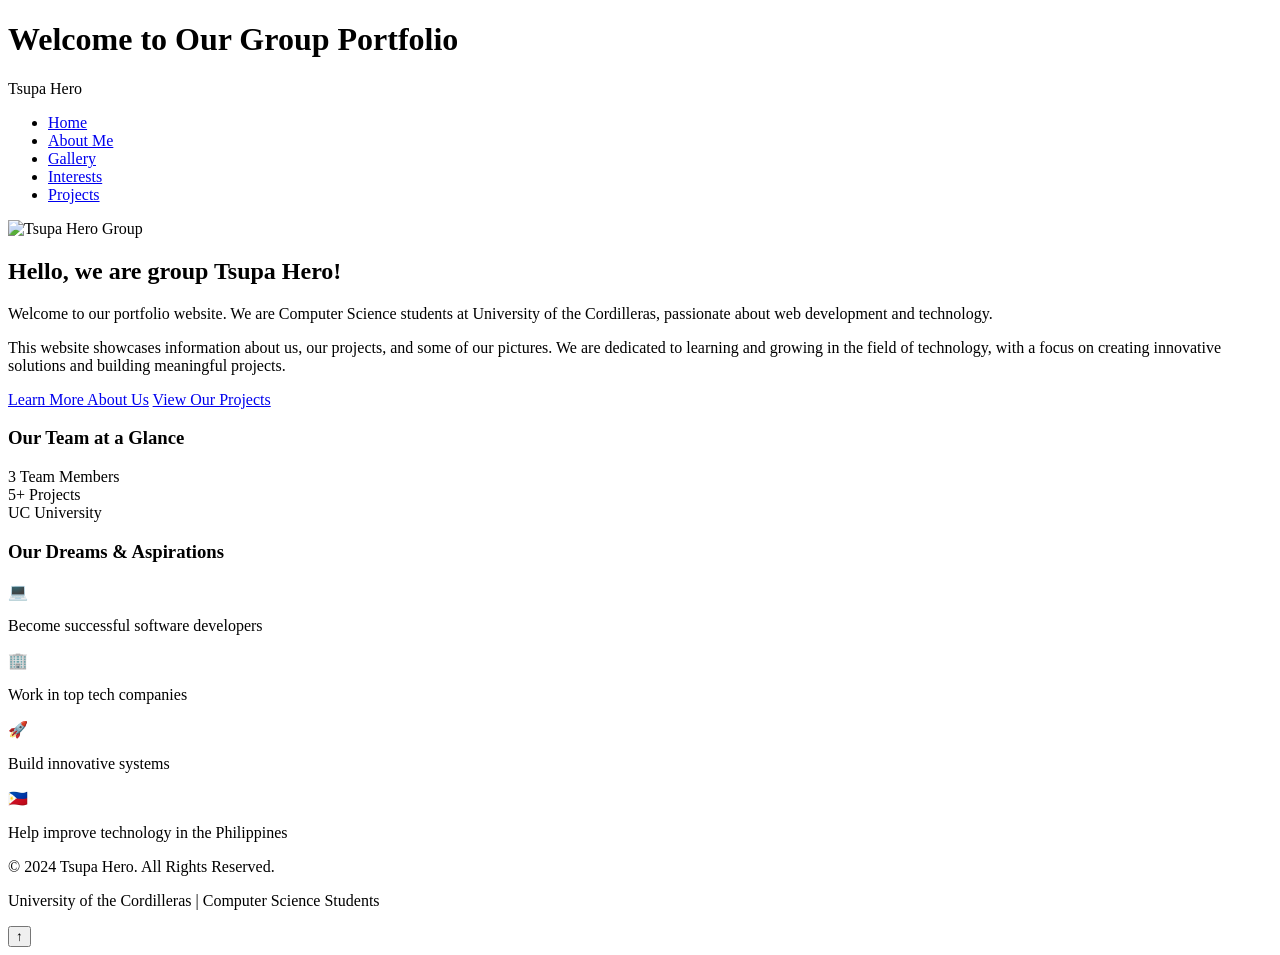
==== index.html @ cfe52ee0 "Add files via upload" ====
<!DOCTYPE html>
<html lang="en">
<head>
    <meta charset="UTF-8">
    <meta name="viewport" content="width=device-width, initial-scale=1.0">
    <title>Tsupa Hero - Home</title>
    <link rel="stylesheet" href="css/index.css">
</head>
<body>
    <!-- Header Section -->
    <header class="main-header">
        <div class="header-content">
            <h1>Welcome to Our Group Portfolio</h1>
            <p class="group-name">Tsupa Hero</p>
        </div>
    </header>

    <!-- Navigation Menu -->
    <nav class="main-nav">
        <ul class="nav-list">
            <li><a href="index.html" class="nav-link active">Home</a></li>
            <li><a href="about.html" class="nav-link">About Me</a></li>
            <li><a href="gallery.html" class="nav-link">Gallery</a></li>
            <li><a href="interest.html" class="nav-link">Interests</a></li>
            <li><a href="project.html" class="nav-link">Projects</a></li>
        </ul>
    </nav>

    <!-- Main Content Section -->
    <main class="main-content">
        <!-- Home Section -->
        <section class="home-section">
            <div class="profile-container">
                <!-- Group Profile Photo -->
                <div class="profile-photo">
                    <img src="images/kenny.jpg" alt="Tsupa Hero Group" class="group-image">
                </div>
                
                <!-- Introduction Text -->
                <div class="intro-text">
                    <h2>Hello, we are group Tsupa Hero!</h2>
                    <p class="welcome-message">
                        Welcome to our portfolio website. We are Computer Science students at University of the Cordilleras, 
                        passionate about web development and technology.
                    </p>
                    <p class="description">
                        This website showcases information about us, our projects, and some of our pictures. 
                        We are dedicated to learning and growing in the field of technology, 
                        with a focus on creating innovative solutions and building meaningful projects.
                    </p>
                    
                    <!-- Call to Action Buttons -->
                    <div class="cta-buttons">
                        <a href="about.html" class="btn btn-primary">Learn More About Us</a>
                        <a href="project.html" class="btn btn-secondary">View Our Projects</a>
                    </div>
                </div>
            </div>
        </section>

        <!-- Quick Stats Section -->
        <section class="stats-section">
            <h3>Our Team at a Glance</h3>
            <div class="stats-grid">
                <div class="stat-card">
                    <span class="stat-number">3</span>
                    <span class="stat-label">Team Members</span>
                </div>
                <div class="stat-card">
                    <span class="stat-number">5+</span>
                    <span class="stat-label">Projects</span>
                </div>
                <div class="stat-card">
                    <span class="stat-number">UC</span>
                    <span class="stat-label">University</span>
                </div>
            </div>
        </section>

        <!-- Dreams Section Preview -->
        <section class="dreams-preview">
            <h3>Our Dreams & Aspirations</h3>
            <div class="dreams-list">
                <div class="dream-item">
                    <span class="dream-icon">💻</span>
                    <p>Become successful software developers</p>
                </div>
                <div class="dream-item">
                    <span class="dream-icon">🏢</span>
                    <p>Work in top tech companies</p>
                </div>
                <div class="dream-item">
                    <span class="dream-icon">🚀</span>
                    <p>Build innovative systems</p>
                </div>
                <div class="dream-item">
                    <span class="dream-icon">🇵🇭</span>
                    <p>Help improve technology in the Philippines</p>
                </div>
            </div>
        </section>
    </main>

    <!-- Footer Section -->
    <footer class="main-footer">
        <div class="footer-content">
            <p>&copy; 2024 Tsupa Hero. All Rights Reserved.</p>
            <p>University of the Cordilleras | Computer Science Students</p>
        </div>
    </footer>

    <!-- Scroll to Top Button -->
    <button id="scrollTopBtn" class="scroll-top-btn" title="Go to top">↑</button>

    <!-- JavaScript File -->
    <script src="js/script.js"></script>
</body>
</html>
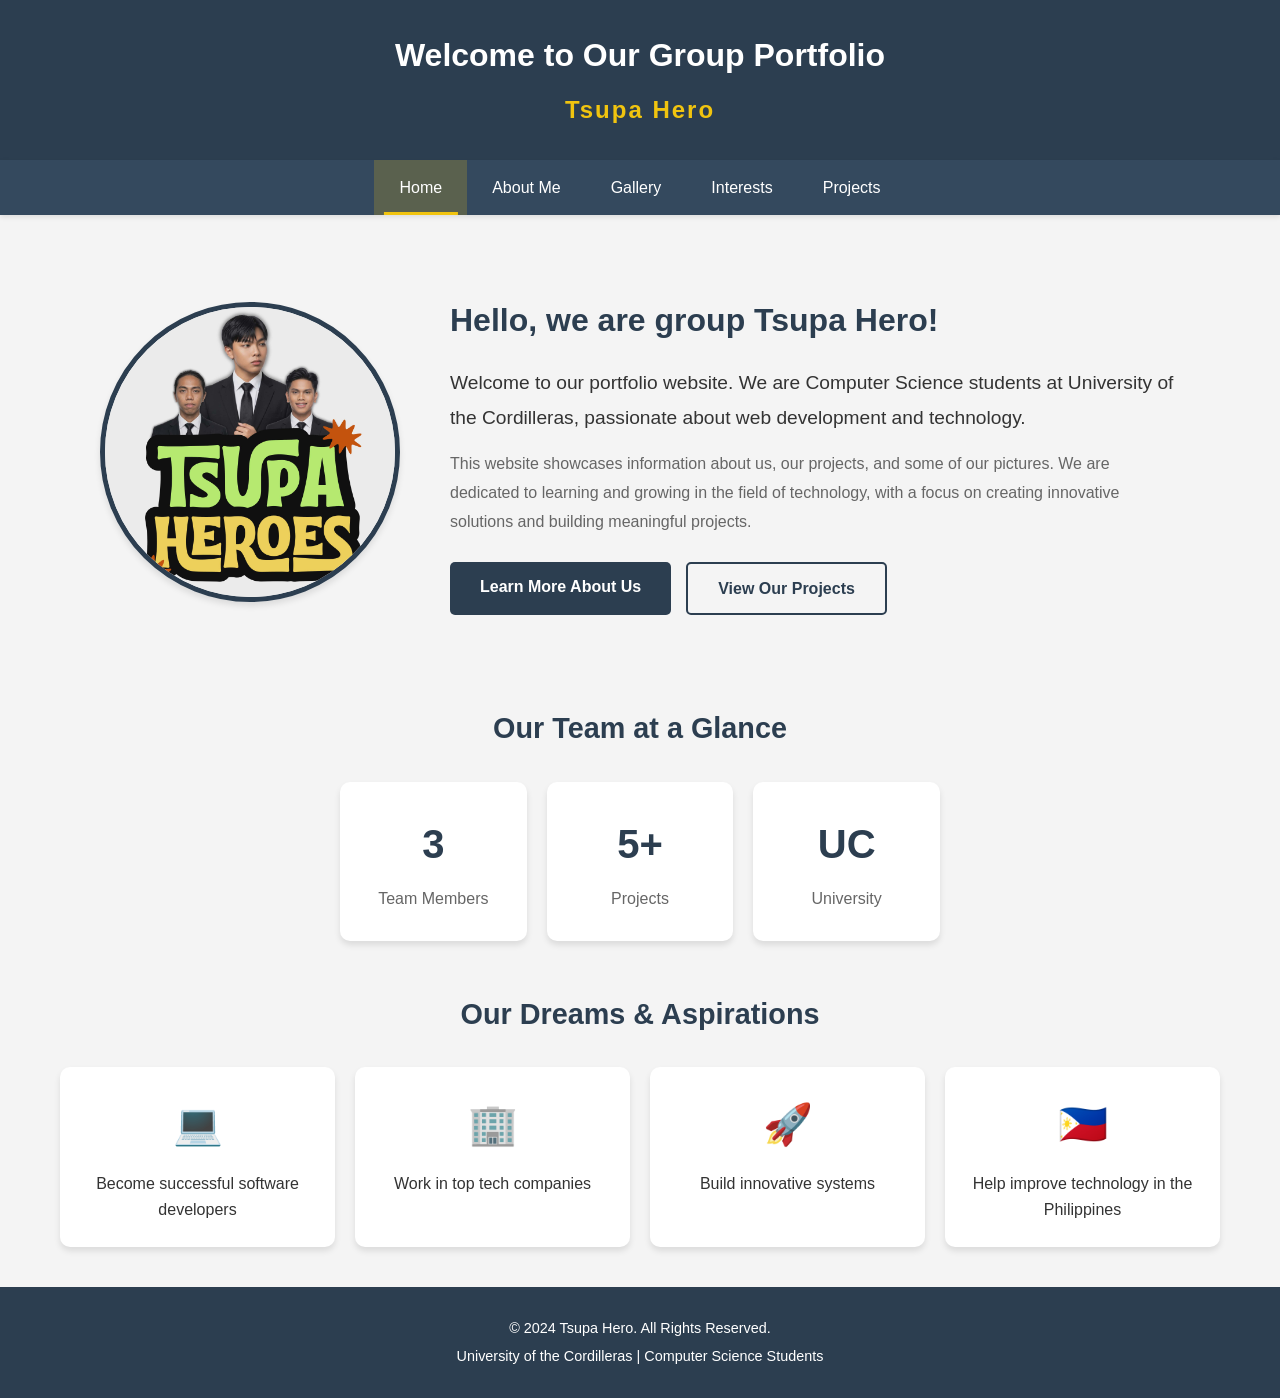
==== commit d7d74662: "Update index.html" ====
--- a/index.html
+++ b/index.html
@@ -33,7 +33,7 @@
             <div class="profile-container">
                 <!-- Group Profile Photo -->
                 <div class="profile-photo">
-                    <img src="images/kenny.jpg" alt="Tsupa Hero Group" class="group-image">
+                    <img src="group logo.jpg" alt="Tsupa Hero Group" class="group-image">
                 </div>
                 
                 <!-- Introduction Text -->
--- a/css/index.css
+++ b/css/index.css
@@ -0,0 +1,732 @@
+/* ============================================
+   TSUPA HERO PORTFOLIO - MAIN STYLESHEET
+   ============================================ */
+
+/* CSS Variables for Color Theme */
+:root {
+    --header-color: #2c3e50;
+    --nav-color: #34495e;
+    --bg-color: #f4f4f4;
+    --hover-color: #f1c40f;
+    --text-color: #333;
+    --white: #ffffff;
+    --card-shadow: 0 4px 6px rgba(0, 0, 0, 0.1);
+    --card-shadow-hover: 0 8px 15px rgba(0, 0, 0, 0.2);
+}
+
+/* Reset and Base Styles */
+* {
+    margin: 0;
+    padding: 0;
+    box-sizing: border-box;
+}
+
+body {
+    font-family: Arial, sans-serif;
+    background-color: var(--bg-color);
+    color: var(--text-color);
+    line-height: 1.6;
+    min-height: 100vh;
+    display: flex;
+    flex-direction: column;
+}
+
+/* ============================================
+   HEADER STYLES
+   ============================================ */
+.main-header {
+    background-color: var(--header-color);
+    color: var(--white);
+    padding: 30px 20px;
+    text-align: center;
+    box-shadow: 0 2px 5px rgba(0, 0, 0, 0.1);
+}
+
+.header-content h1 {
+    font-size: 2rem;
+    margin-bottom: 10px;
+    font-weight: bold;
+}
+
+.group-name {
+    font-size: 1.5rem;
+    color: var(--hover-color);
+    font-weight: bold;
+    letter-spacing: 2px;
+}
+
+/* ============================================
+   NAVIGATION STYLES
+   ============================================ */
+.main-nav {
+    background-color: var(--nav-color);
+    padding: 0;
+    box-shadow: 0 2px 5px rgba(0, 0, 0, 0.1);
+}
+
+.nav-list {
+    list-style: none;
+    display: flex;
+    justify-content: center;
+    flex-wrap: wrap;
+}
+
+.nav-list li {
+    margin: 0;
+}
+
+.nav-link {
+    display: block;
+    color: var(--white);
+    text-decoration: none;
+    padding: 15px 25px;
+    font-size: 1rem;
+    transition: all 0.3s ease;
+    position: relative;
+}
+
+.nav-link:hover {
+    background-color: rgba(255, 255, 255, 0.1);
+}
+
+.nav-link::after {
+    content: '';
+    position: absolute;
+    bottom: 0;
+    left: 50%;
+    width: 0;
+    height: 3px;
+    background-color: var(--hover-color);
+    transition: all 0.3s ease;
+    transform: translateX(-50%);
+}
+
+.nav-link:hover::after {
+    width: 80%;
+}
+
+.nav-link.active {
+    background-color: rgba(241, 196, 15, 0.2);
+}
+
+.nav-link.active::after {
+    width: 80%;
+}
+
+/* ============================================
+   MAIN CONTENT STYLES
+   ============================================ */
+.main-content {
+    flex: 1;
+    padding: 40px 20px;
+    max-width: 1200px;
+    margin: 0 auto;
+    width: 100%;
+}
+
+/* ============================================
+   HOME SECTION STYLES
+   ============================================ */
+.home-section {
+    margin-bottom: 50px;
+}
+
+.profile-container {
+  display: flex;
+  align-items: center; 
+  justify-content: center;
+  gap: 50px; 
+  max-width: 1200px;
+  margin: 0 auto;
+  padding: 40px;
+}
+
+
+.profile-img {
+  flex-shrink: 0;
+  width: 300px;
+}
+
+.group-image {
+    width: 100%;
+    max-width: 300px;
+    height: 300px;
+    object-fit: cover;
+    border-radius: 100%;
+    border: 5px solid var(--header-color);
+    box-shadow: var(--card-shadow);
+    transition: transform 0.3s ease, box-shadow 0.3s ease;
+}
+
+.group-image:hover {
+    transform: scale(1.05);
+    box-shadow: var(--card-shadow-hover);
+}
+
+.intro-text {
+    flex: 1;
+    min-width: 300px;
+}
+
+.intro-text h2 {
+    font-size: 2rem;
+    color: var(--header-color);
+    margin-bottom: 20px;
+}
+
+.welcome-message {
+    font-size: 1.2rem;
+    color: var(--text-color);
+    margin-bottom: 15px;
+    line-height: 1.8;
+}
+
+.description {
+    font-size: 1rem;
+    color: #666;
+    margin-bottom: 25px;
+    line-height: 1.8;
+}
+
+/* Button Styles */
+.cta-buttons {
+    display: flex;
+    gap: 15px;
+    flex-wrap: wrap;
+}
+
+.btn {
+    display: inline-block;
+    padding: 12px 30px;
+    text-decoration: none;
+    border-radius: 5px;
+    font-weight: bold;
+    transition: all 0.3s ease;
+    cursor: pointer;
+    border: none;
+    font-size: 1rem;
+}
+
+.btn-primary {
+    background-color: var(--header-color);
+    color: var(--white);
+}
+
+.btn-primary:hover {
+    background-color: var(--hover-color);
+    color: var(--header-color);
+    transform: translateY(-2px);
+    box-shadow: var(--card-shadow);
+}
+
+.btn-secondary {
+    background-color: transparent;
+    color: var(--header-color);
+    border: 2px solid var(--header-color);
+}
+
+.btn-secondary:hover {
+    background-color: var(--header-color);
+    color: var(--white);
+    transform: translateY(-2px);
+}
+
+/* ============================================
+   STATS SECTION STYLES
+   ============================================ */
+.stats-section {
+    margin-bottom: 50px;
+    text-align: center;
+}
+
+.stats-section h3 {
+    font-size: 1.8rem;
+    color: var(--header-color);
+    margin-bottom: 30px;
+}
+
+.stats-grid {
+    display: grid;
+    grid-template-columns: repeat(auto-fit, minmax(150px, 1fr));
+    gap: 20px;
+    max-width: 600px;
+    margin: 0 auto;
+}
+
+.stat-card {
+    background-color: var(--white);
+    padding: 30px 20px;
+    border-radius: 10px;
+    box-shadow: var(--card-shadow);
+    transition: transform 0.3s ease, box-shadow 0.3s ease;
+}
+
+.stat-card:hover {
+    transform: translateY(-5px);
+    box-shadow: var(--card-shadow-hover);
+}
+
+.stat-number {
+    display: block;
+    font-size: 2.5rem;
+    font-weight: bold;
+    color: var(--header-color);
+    margin-bottom: 10px;
+}
+
+.stat-label {
+    font-size: 1rem;
+    color: #666;
+}
+
+/* ============================================
+   DREAMS PREVIEW SECTION STYLES
+   ============================================ */
+.dreams-preview {
+    text-align: center;
+}
+
+.dreams-preview h3 {
+    font-size: 1.8rem;
+    color: var(--header-color);
+    margin-bottom: 30px;
+}
+
+.dreams-list {
+    display: grid;
+    grid-template-columns: repeat(auto-fit, minmax(250px, 1fr));
+    gap: 20px;
+}
+
+.dream-item {
+    background-color: var(--white);
+    padding: 25px;
+    border-radius: 10px;
+    box-shadow: var(--card-shadow);
+    transition: transform 0.3s ease, box-shadow 0.3s ease;
+}
+
+.dream-item:hover {
+    transform: translateY(-5px);
+    box-shadow: var(--card-shadow-hover);
+}
+
+.dream-icon {
+    font-size: 2.5rem;
+    margin-bottom: 15px;
+    display: block;
+}
+
+.dream-item p {
+    font-size: 1rem;
+    color: var(--text-color);
+}
+
+/* ============================================
+   PROJECTS PAGE STYLES
+   ============================================ */
+.projects-header,
+.interests-header,
+.gallery-header,
+.about-header {
+    text-align: center;
+    margin-bottom: 40px;
+}
+
+.projects-header h2,
+.interests-header h2,
+.gallery-header h2,
+.about-header h2 {
+    font-size: 2.5rem;
+    color: var(--header-color);
+    margin-bottom: 10px;
+}
+
+.projects-header p,
+.interests-header p,
+.gallery-header p,
+.about-header p {
+    font-size: 1.1rem;
+    color: #666;
+}
+
+.projects-grid {
+    display: grid;
+    grid-template-columns: repeat(auto-fit, minmax(350px, 1fr));
+    gap: 30px;
+    margin-bottom: 50px;
+}
+
+.project-card {
+    background-color: var(--white);
+    border-radius: 10px;
+    overflow: hidden;
+    box-shadow: var(--card-shadow);
+    transition: transform 0.3s ease, box-shadow 0.3s ease;
+}
+
+.project-card:hover {
+    transform: translateY(-5px);
+    box-shadow: var(--card-shadow-hover);
+}
+
+.project-image {
+    height: 200px;
+    background: linear-gradient(135deg, var(--header-color), var(--nav-color));
+    display: flex;
+    align-items: center;
+    justify-content: center;
+}
+
+.project-placeholder {
+    font-size: 4rem;
+}
+
+.project-content {
+    padding: 25px;
+}
+
+.project-content h3 {
+    font-size: 1.3rem;
+    color: var(--header-color);
+    margin-bottom: 10px;
+}
+
+.project-description {
+    font-size: 0.95rem;
+    color: #666;
+    margin-bottom: 15px;
+    line-height: 1.6;
+}
+
+.project-tech {
+    display: flex;
+    flex-wrap: wrap;
+    gap: 8px;
+    margin-bottom: 15px;
+}
+
+.tech-tag {
+    background-color: var(--bg-color);
+    color: var(--header-color);
+    padding: 5px 12px;
+    border-radius: 20px;
+    font-size: 0.8rem;
+    font-weight: bold;
+}
+
+.project-status {
+    margin-top: 10px;
+}
+
+/* Project Details Sections */
+.project-details {
+    background-color: #f8f9fa;
+    padding: 12px 15px;
+    border-radius: 8px;
+    margin-bottom: 15px;
+    border-left: 3px solid var(--hover-color);
+}
+
+.project-details p {
+    font-size: 0.9rem;
+    color: var(--text-color);
+    margin: 5px 0;
+}
+
+.project-tasks,
+.project-phases,
+.project-components,
+.project-team,
+.project-team-roles,
+.project-problem,
+.project-goals,
+.project-risks,
+.project-cost,
+.project-skills,
+.project-features {
+    margin-bottom: 15px;
+}
+
+.project-tasks h4,
+.project-phases h4,
+.project-components h4,
+.project-team h4,
+.project-team-roles h4,
+.project-problem h4,
+.project-goals h4,
+.project-risks h4,
+.project-cost h4,
+.project-skills h4,
+.project-features h4 {
+    font-size: 1rem;
+    color: var(--header-color);
+    margin-bottom: 8px;
+    font-weight: bold;
+}
+
+.project-tasks ul,
+.project-phases ul,
+.project-components ul,
+.project-team ul,
+.project-team-roles ul,
+.project-goals ul,
+.project-risks ul,
+.project-skills ul,
+.project-features ul {
+    list-style: none;
+    padding-left: 0;
+}
+
+.project-tasks li,
+.project-phases li,
+.project-components li,
+.project-team li,
+.project-team-roles li,
+.project-goals li,
+.project-skills li,
+.project-features li {
+    font-size: 0.9rem;
+    color: #555;
+    padding: 4px 0;
+    padding-left: 20px;
+    position: relative;
+}
+
+.project-tasks li::before,
+.project-components li::before,
+.project-goals li::before,
+.project-skills li::before,
+.project-features li::before {
+    content: '✓';
+    position: absolute;
+    left: 0;
+    color: #27ae60;
+    font-weight: bold;
+}
+
+.project-risks li {
+    font-size: 0.9rem;
+    color: #555;
+    padding: 4px 0;
+    padding-left: 20px;
+    position: relative;
+}
+
+.project-risks li::before {
+    content: '⚠';
+    position: absolute;
+    left: 0;
+    color: #f39c12;
+}
+
+.project-problem p,
+.project-cost p {
+    font-size: 0.9rem;
+    color: #555;
+    line-height: 1.6;
+}
+
+.status-badge {
+    display: inline-block;
+    padding: 5px 15px;
+    border-radius: 20px;
+    font-size: 0.85rem;
+    font-weight: bold;
+}
+
+.status-badge.completed {
+    background-color: #27ae60;
+    color: white;
+}
+
+.status-badge.in-progress {
+    background-color: #f39c12;
+    color: white;
+}
+
+.status-badge.planned {
+    background-color: #3498db;
+    color: white;
+}
+
+/* Achievements Section */
+.achievements-section {
+    margin-top: 50px;
+}
+
+.achievements-section h2 {
+    text-align: center;
+    font-size: 2rem;
+    color: var(--header-color);
+    margin-bottom: 30px;
+}
+
+.achievements-grid {
+    display: grid;
+    grid-template-columns: repeat(auto-fit, minmax(250px, 1fr));
+    gap: 20px;
+}
+
+.achievement-card {
+    background-color: var(--white);
+    padding: 30px;
+    border-radius: 10px;
+    text-align: center;
+    box-shadow: var(--card-shadow);
+    transition: transform 0.3s ease;
+}
+
+.achievement-card:hover {
+    transform: translateY(-5px);
+    box-shadow: var(--card-shadow-hover);
+}
+
+.achievement-icon {
+    font-size: 3rem;
+    margin-bottom: 15px;
+}
+
+.achievement-card h4 {
+    color: var(--header-color);
+    margin-bottom: 10px;
+}
+
+.achievement-card p {
+    color: #666;
+    font-size: 0.95rem;
+}
+
+/* ============================================
+   FOOTER STYLES
+   ============================================ */
+.main-footer {
+    background-color: var(--header-color);
+    color: var(--white);
+    padding: 25px 20px;
+    text-align: center;
+    margin-top: auto;
+}
+
+.footer-content p {
+    margin: 5px 0;
+    font-size: 0.9rem;
+}
+
+/* ============================================
+   SCROLL TO TOP BUTTON
+   ============================================ */
+.scroll-top-btn {
+    display: none;
+    position: fixed;
+    bottom: 30px;
+    right: 30px;
+    z-index: 99;
+    border: none;
+    outline: none;
+    background-color: var(--header-color);
+    color: var(--white);
+    cursor: pointer;
+    padding: 15px 20px;
+    border-radius: 50%;
+    font-size: 1.2rem;
+    transition: all 0.3s ease;
+    box-shadow: var(--card-shadow);
+}
+
+.scroll-top-btn:hover {
+    background-color: var(--hover-color);
+    color: var(--header-color);
+    transform: translateY(-3px);
+    box-shadow: var(--card-shadow-hover);
+}
+
+/* ============================================
+   RESPONSIVE DESIGN
+   ============================================ */
+@media screen and (max-width: 768px) {
+    .header-content h1 {
+        font-size: 1.5rem;
+    }
+
+    .group-name {
+        font-size: 1.2rem;
+    }
+
+    .nav-list {
+        flex-direction: column;
+    }
+
+    .nav-link {
+        padding: 12px 20px;
+        text-align: center;
+    }
+
+    .profile-container {
+        flex-direction: column;
+        text-align: center;
+    }
+
+    .group-image {
+        max-width: 200px;
+        height: 200px;
+    }
+
+    .intro-text h2 {
+        font-size: 1.5rem;
+    }
+
+    .cta-buttons {
+        justify-content: center;
+    }
+
+    .projects-grid {
+        grid-template-columns: 1fr;
+    }
+
+    .stats-grid {
+        grid-template-columns: 1fr;
+    }
+
+    .dreams-list {
+        grid-template-columns: 1fr;
+    }
+}
+
+@media screen and (max-width: 480px) {
+    .main-content {
+        padding: 20px 15px;
+    }
+
+    .btn {
+        width: 100%;
+        text-align: center;
+    }
+
+    .project-card {
+        margin: 0 -5px;
+    }
+}
+
+/* ============================================
+   ANIMATIONS
+   ============================================ */
+@keyframes fadeIn {
+    from {
+        opacity: 0;
+        transform: translateY(20px);
+    }
+    to {
+        opacity: 1;
+        transform: translateY(0);
+    }
+}
+
+.home-section,
+.stats-section,
+.dreams-preview,
+.project-card,
+.interest-card,
+.member-card {
+    animation: fadeIn 0.6s ease-out;
+}
